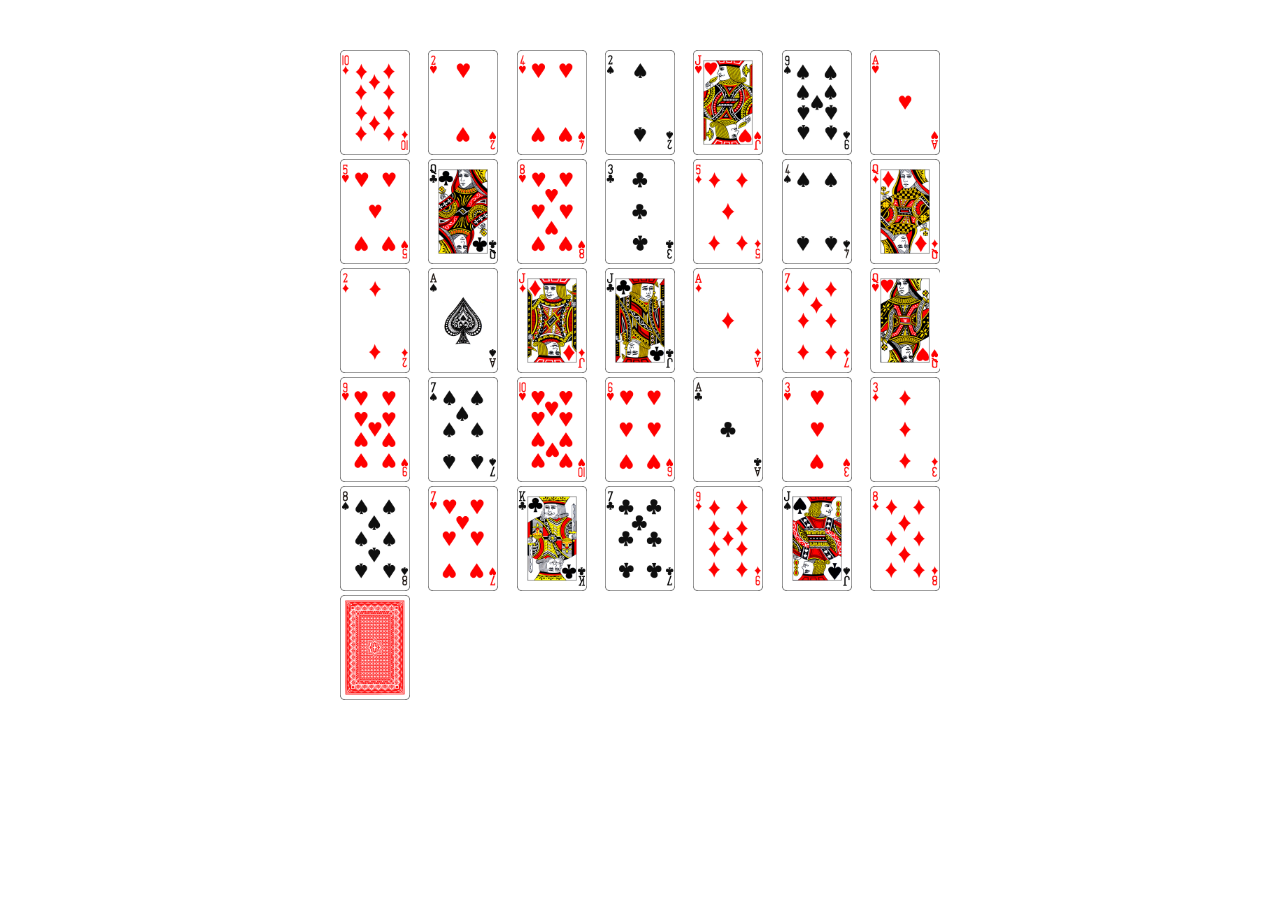
==== golf/index.html @ 299524e4 "add golf-game" ====
<!DOCTYPE html>
<html lang="ja">
<head>
  <meta charset="UTF-8">
  <title>GOLF</title>
  <link rel="stylesheet" href="style.css">
  <script src="https://ajax.googleapis.com/ajax/libs/jquery/3.3.1/jquery.min.js"></script>
  <script src="main.js"></script>
</head>
<body>
  <div class="wrapper">
    <div id="table"></div>
    <div id="deck"><img src="../images/z02.png"></div>
  </div>
</body>
</html>
---- golf/style.css ----
.wrapper {
  margin: 50px auto;
  width: 600px;
}

.wrapper div {
	display: flex;
	justify-content: space-between;
}

#deck {
	display: block;
	width: 70px;
}

#deck img {
	width: 100%;
}

.wrapper ul {
	list-style: none;
	margin: 0;
	padding: 0;
}

.wrapper ul li {
	width: 70px;
}

.wrapper ul li img {
	width: 100%;
}
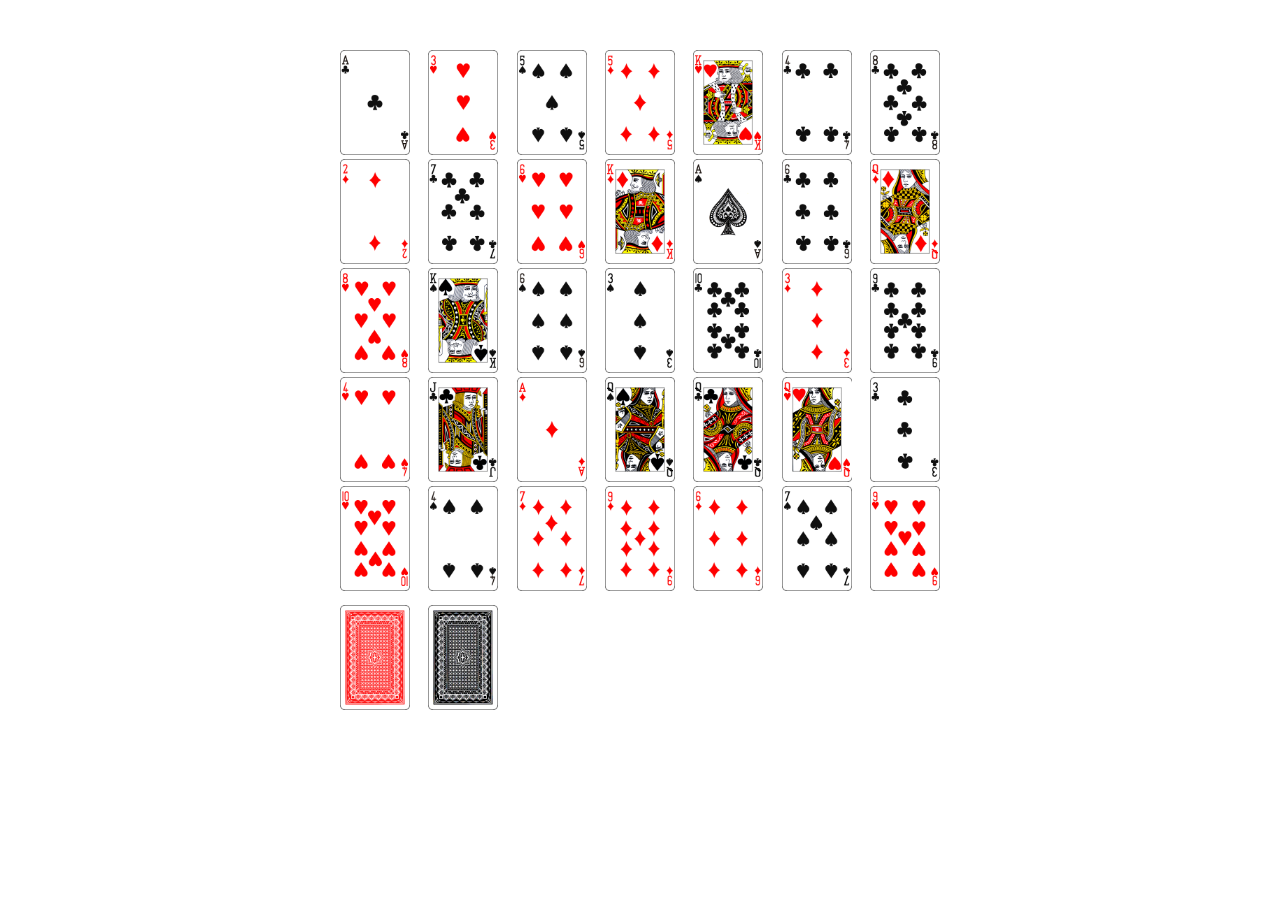
==== commit c12ebb74: "2018.09.25 commit." ====
--- a/golf/index.html
+++ b/golf/index.html
@@ -10,7 +10,10 @@
 <body>
   <div class="wrapper">
     <div id="table"></div>
-    <div id="deck"><img src="../images/z02.png"></div>
+    <div class="card-set">
+      <div id="deck"><img src="../images/z02.png"></div>
+      <div id="set"><img src="../images/z01.png"></div>
+    <div>
   </div>
 </body>
 </html>
--- a/golf/style.css
+++ b/golf/style.css
@@ -8,12 +8,19 @@
 	justify-content: space-between;
 }
 
-#deck {
+.wrapper .card-set {
+	justify-content: flex-start;
+	margin: 10px 0 0;
+}
+
+#deck, #set {
 	display: block;
+	margin-right: 18px;
 	width: 70px;
 }
 
-#deck img {
+#deck img,
+#set img {
 	width: 100%;
 }
 
